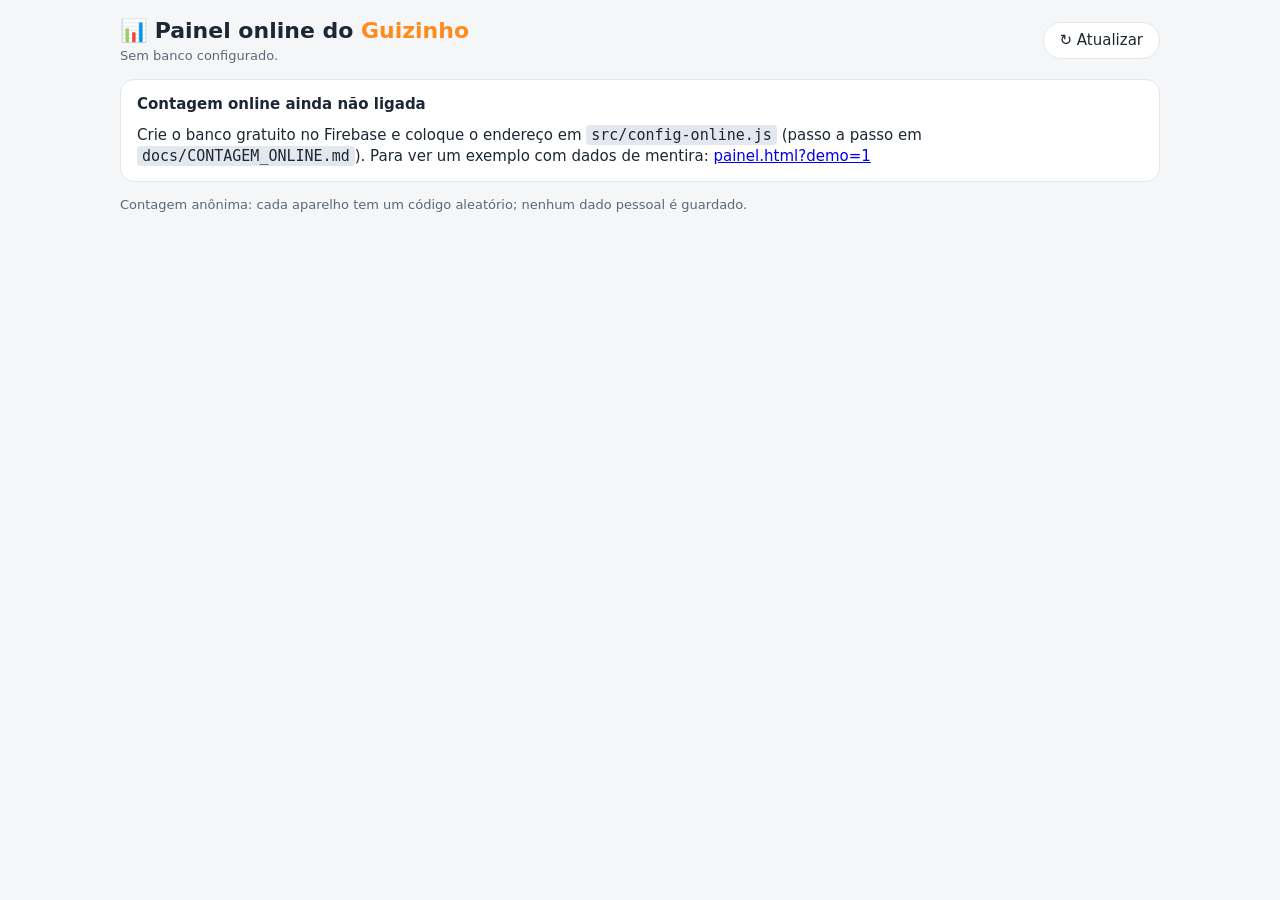
==== painel.html @ 42da2175 "Contagem online anônima de partidas e painel online (painel.html) O jogo registra aparelhos e partid" ====
<!doctype html>
<html lang="pt-BR">
<head>
  <meta charset="utf-8">
  <meta name="viewport" content="width=device-width, initial-scale=1">
  <meta name="robots" content="noindex">
  <title>Painel Guizinho</title>
  <link rel="icon" type="image/png" href="icones/icone-192.png">
  <style>
    :root {
      --fundo: #f4f6f8; --cartao: #ffffff; --texto: #1d2733; --texto2: #5b6875; --linha: #e3e8ee;
      --barra: #2f7ae5; --barra2: #24a36b; --destaque: #ff8a1f; --ok: #1e8a4c; --nao: #c2410c;
    }
    @media (prefers-color-scheme: dark) {
      :root:not([data-theme="light"]) {
        --fundo: #11171e; --cartao: #1a222c; --texto: #e8edf2; --texto2: #9aa8b6; --linha: #2a3542;
        --barra: #5b9cf0; --barra2: #3cc184; --destaque: #ffa04d; --ok: #4ade80; --nao: #fb923c;
      }
    }
    * { box-sizing: border-box; margin: 0; }
    body { background: var(--fundo); color: var(--texto); font: 15px/1.4 "Segoe UI", system-ui, sans-serif; padding: 16px; }
    main { max-width: 1040px; margin: 0 auto; display: grid; gap: 14px; }
    header { display: flex; flex-wrap: wrap; align-items: center; gap: 10px; justify-content: space-between; }
    h1 { font-size: 22px; }
    h1 span { color: var(--destaque); }
    h2 { font-size: 15px; margin-bottom: 10px; }
    .sub { color: var(--texto2); font-size: 13px; }
    button { font: inherit; padding: 7px 16px; border-radius: 18px; border: 1px solid var(--linha); background: var(--cartao); color: var(--texto); cursor: pointer; }
    .cartao { background: var(--cartao); border: 1px solid var(--linha); border-radius: 14px; padding: 14px 16px; min-width: 0; }
    .numeros { display: grid; grid-template-columns: repeat(auto-fill, minmax(min(150px, 45%), 1fr)); gap: 10px; }
    .numeros .cartao b { display: block; font-size: 28px; line-height: 1.1; }
    .numeros .cartao span { color: var(--texto2); font-size: 13px; }
    .numeros .cartao small { display: block; color: var(--texto2); font-size: 12px; margin-top: 2px; }
    .duas { display: grid; grid-template-columns: repeat(auto-fit, minmax(min(300px, 100%), 1fr)); gap: 14px; }
    main > * { min-width: 0; }
    body.sem-dados .dados { display: none; }
    /* Gráfico de colunas por dia */
    .colunas { display: flex; align-items: flex-end; gap: 4px; height: 150px; border-bottom: 1px solid var(--linha); position: relative; }
    .colunas .col { flex: 1; display: flex; flex-direction: column; justify-content: flex-end; align-items: center; height: 100%; position: relative; cursor: default; }
    .colunas .col i { display: block; width: 100%; max-width: 26px; background: var(--cor, var(--barra)); border-radius: 4px 4px 0 0; min-height: 0; }
    .colunas .col:hover i { filter: brightness(1.15); }
    .colunas .col em { font-style: normal; font-size: 11px; color: var(--texto2); margin-bottom: 2px; }
    .eixo { display: flex; gap: 4px; font-size: 10px; color: var(--texto2); margin-top: 4px; }
    .eixo span { flex: 1; text-align: center; overflow: hidden; white-space: nowrap; }
    /* Barras horizontais */
    .linha-barra { display: grid; grid-template-columns: 130px 1fr 44px; gap: 8px; align-items: center; margin: 6px 0; font-size: 14px; }
    .linha-barra .trilho { height: 12px; background: var(--linha); border-radius: 6px; overflow: hidden; }
    .linha-barra .trilho i { display: block; height: 100%; background: var(--barra); border-radius: 0 4px 4px 0; }
    .linha-barra b { text-align: right; }
    table { width: 100%; border-collapse: collapse; font-size: 13px; }
    th, td { text-align: left; padding: 5px 6px; border-bottom: 1px solid var(--linha); white-space: nowrap; }
    th { color: var(--texto2); font-weight: 600; }
    .tabela { overflow-x: auto; }
    .ok { color: var(--ok); font-weight: 600; } .nao { color: var(--nao); font-weight: 600; }
    #dica { position: fixed; pointer-events: none; background: var(--texto); color: var(--fundo); padding: 5px 9px; border-radius: 8px; font-size: 12px; display: none; z-index: 9; white-space: nowrap; }
    #aviso { display: none; }
    #aviso.mostrar { display: block; }
    #aviso code { background: var(--linha); padding: 1px 5px; border-radius: 4px; }
    details summary { cursor: pointer; color: var(--texto2); font-size: 13px; }
    @media (max-width: 520px) { .linha-barra { grid-template-columns: 100px 1fr 36px; } .numeros .cartao b { font-size: 24px; } }
  </style>
</head>
<body>
<main>
  <header>
    <div>
      <h1>📊 Painel online do <span>Guizinho</span></h1>
      <div class="sub" id="atualizado">Carregando…</div>
    </div>
    <button id="btn-atualizar">↻ Atualizar</button>
  </header>

  <div id="aviso" class="cartao">
    <h2>Contagem online ainda não ligada</h2>
    <p>Crie o banco gratuito no Firebase e coloque o endereço em <code>src/config-online.js</code>
      (passo a passo em <code>docs/CONTAGEM_ONLINE.md</code>). Para ver um exemplo com dados de mentira: <a href="?demo=1">painel.html?demo=1</a></p>
  </div>

  <section class="numeros dados" id="numeros"></section>

  <div class="duas dados">
    <section class="cartao">
      <h2>Aparelhos que jogaram por dia <span class="sub">(últimos 14 dias)</span></h2>
      <div class="colunas" id="graf-aparelhos"></div>
      <div class="eixo" id="eixo-aparelhos"></div>
    </section>
    <section class="cartao">
      <h2>Partidas iniciadas por dia <span class="sub">(últimos 14 dias)</span></h2>
      <div class="colunas" id="graf-partidas" style="--cor: var(--barra2)"></div>
      <div class="eixo" id="eixo-partidas"></div>
    </section>
  </div>

  <div class="duas dados">
    <section class="cartao">
      <h2>Heróis escolhidos <span class="sub">(partidas terminadas)</span></h2>
      <div id="herois"></div>
    </section>
    <section class="cartao">
      <h2>Quantas vezes cada aparelho jogou</h2>
      <div id="fidelidade"></div>
    </section>
  </div>

  <section class="cartao dados">
    <h2>Últimas partidas</h2>
    <div class="tabela"><table id="ultimas"></table></div>
  </section>

  <section class="cartao dados">
    <details>
      <summary>Tabela dos últimos 14 dias</summary>
      <div class="tabela"><table id="tabela-dias"></table></div>
    </details>
  </section>
  <p class="sub">Contagem anônima: cada aparelho tem um código aleatório; nenhum dado pessoal é guardado.</p>
</main>
<div id="dica"></div>

<script type="module">
import { URL_BANCO } from './src/config-online.js';

const NOMES = { guizinho: 'Guizinho', tvRambon: 'TV Rambon', experimentoCaixa: 'Experimento Caixa', funBot: 'Mr. Fun BOT' };
const $ = (id) => document.getElementById(id);
const demo = new URLSearchParams(location.search).has('demo');

const diaTexto = (d) => `${d.getFullYear()}-${String(d.getMonth() + 1).padStart(2, '0')}-${String(d.getDate()).padStart(2, '0')}`;
const ultimosDias = (n) => Array.from({ length: n }, (_, i) => { const d = new Date(); d.setDate(d.getDate() - (n - 1 - i)); return diaTexto(d); });
const duracao = (s) => {
  s = Math.round(s || 0);
  const h = Math.floor(s / 3600), m = Math.floor((s % 3600) / 60);
  return h ? `${h}h ${String(m).padStart(2, '0')}min` : `${m}min ${String(s % 60).padStart(2, '0')}s`;
};
const pct = (a, b) => (b ? Math.round((a / b) * 100) : 0);
const quando = (t) => {
  const d = new Date(t);
  return `${String(d.getDate()).padStart(2, '0')}/${String(d.getMonth() + 1).padStart(2, '0')} ${String(d.getHours()).padStart(2, '0')}:${String(d.getMinutes()).padStart(2, '0')}`;
};

// ---------- Dados ----------
async function buscar(caminho) {
  const r = await fetch(`${URL_BANCO.replace(/\/$/, '')}/${caminho}`, { cache: 'no-store' });
  if (!r.ok) throw new Error(`O banco respondeu ${r.status} (${caminho})`);
  return (await r.json()) || {};
}

function dadosDemo() {
  const dias = {}, aparelhos = {}, partidas = {};
  const ids = Array.from({ length: 23 }, (_, i) => `demo-${i}`);
  const herois = Object.keys(NOMES);
  let n = 0;
  ultimosDias(14).forEach((dia, k) => {
    dias[dia] = {};
    for (const id of ids) {
      if (Math.random() > 0.15 + k * 0.03) continue;
      const vezes = 1 + Math.floor(Math.random() * 4);
      dias[dia][id] = vezes;
      const a = aparelhos[id] ||= { partidas: 0, vitorias: 0, derrotas: 0, segundos: 0, tentativas: 0, plataforma: Math.random() < 0.7 ? 'celular' : 'computador', instalado: Math.random() < 0.3, primeiraVez: Date.parse(dia) };
      a.partidas += vezes;
      for (let v = 0; v < vezes; v++) {
        const venceu = Math.random() < 0.45;
        a[venceu ? 'vitorias' : 'derrotas']++;
        const s = 60 + Math.random() * 400;
        a.segundos += s;
        partidas[`p${String(n++).padStart(5, '0')}`] = { aparelho: id, heroi: herois[Math.floor(Math.random() * 4)], resultado: venceu ? 'vitoria' : 'derrota', segundos: s, pontos: Math.floor(Math.random() * 900), data: Date.parse(dia) + v * 3600e3 };
      }
    }
  });
  return { aparelhos, dias, partidas };
}

async function carregar() {
  if (demo) return dadosDemo();
  const [aparelhos, dias, partidas] = await Promise.all([
    buscar('aparelhos.json'), buscar('dias.json'),
    buscar('partidas.json?orderBy=%22$key%22&limitToLast=1000'),
  ]);
  return { aparelhos, dias, partidas };
}

// ---------- Desenho ----------
function colunas(alvo, eixo, dias, valores, rotulo) {
  const maior = Math.max(1, ...valores);
  $(alvo).innerHTML = valores.map((v, i) =>
    `<div class="col" data-dica="${dias[i].split('-').reverse().slice(0, 2).join('/')}: ${v} ${rotulo}">`
    + `${v ? `<em>${v}</em>` : ''}<i style="height:${(v / maior) * 85}%"></i></div>`).join('');
  $(eixo).innerHTML = dias.map((d, i) => `<span>${i % 2 === 0 || dias.length < 8 ? d.slice(8) + '/' + d.slice(5, 7) : ''}</span>`).join('');
}

function barras(alvo, linhas) {
  const maior = Math.max(1, ...linhas.map((l) => l[1]));
  $(alvo).innerHTML = linhas.map(([nome, v, extra = '']) =>
    `<div class="linha-barra" data-dica="${nome}: ${v}${extra}"><span>${nome}</span>`
    + `<div class="trilho"><i style="width:${(v / maior) * 100}%"></i></div><b>${v}</b></div>`).join('');
}

function desenhar({ aparelhos, dias, partidas }) {
  const lista = Object.values(aparelhos);
  const soma = (campo) => lista.reduce((t, a) => t + (Number(a[campo]) || 0), 0);
  const iniciadas = soma('partidas'), vitorias = soma('vitorias'), derrotas = soma('derrotas');
  const hoje = diaTexto(new Date());
  const diasPorAparelho = {};
  for (const porId of Object.values(dias)) for (const id of Object.keys(porId)) diasPorAparelho[id] = (diasPorAparelho[id] || 0) + 1;
  const voltaram = Object.values(diasPorAparelho).filter((n) => n >= 2).length;
  const ativosHoje = Object.keys(dias[hoje] || {}).length;
  const celular = lista.filter((a) => a.plataforma === 'celular').length;
  const instalados = lista.filter((a) => a.instalado).length;

  const numeros = [
    [lista.length, 'Aparelhos que jogaram', `${celular} celular/tablet · ${lista.length - celular} computador`],
    [iniciadas, 'Partidas iniciadas', `média ${(iniciadas / Math.max(1, lista.length)).toFixed(1)} por aparelho`],
    [vitorias, 'Vitórias', `${pct(vitorias, vitorias + derrotas)}% das partidas terminadas`],
    [derrotas, 'Derrotas', `${soma('tentativas')} vezes "Tentar de novo"`],
    [voltaram, 'Voltaram para jogar', `${pct(voltaram, lista.length)}% jogaram em 2 dias ou mais`],
    [ativosHoje, 'Jogaram hoje', `${(Object.values(dias[hoje] || {})).reduce((t, n) => t + n, 0)} partidas hoje`],
    [duracao(soma('segundos')), 'Tempo total jogado', `média ${duracao(soma('segundos') / Math.max(1, vitorias + derrotas))} por partida`],
    [instalados, 'Instalaram o app', `${pct(instalados, lista.length)}% dos aparelhos`],
  ];
  $('numeros').innerHTML = numeros.map(([n, rotulo, extra]) =>
    `<div class="cartao"><b>${n}</b><span>${rotulo}</span><small>${extra}</small></div>`).join('');

  const d14 = ultimosDias(14);
  const ativos = d14.map((d) => Object.keys(dias[d] || {}).length);
  const porDia = d14.map((d) => Object.values(dias[d] || {}).reduce((t, n) => t + n, 0));
  colunas('graf-aparelhos', 'eixo-aparelhos', d14, ativos, 'aparelhos');
  colunas('graf-partidas', 'eixo-partidas', d14, porDia, 'partidas');
  $('tabela-dias').innerHTML = '<tr><th>Dia</th><th>Aparelhos</th><th>Partidas</th></tr>'
    + d14.map((d, i) => `<tr><td>${d.split('-').reverse().join('/')}</td><td>${ativos[i]}</td><td>${porDia[i]}</td></tr>`).reverse().join('');

  const lp = Object.values(partidas).sort((a, b) => b.data - a.data);
  const contHeroi = {};
  for (const p of lp) contHeroi[p.heroi] = (contHeroi[p.heroi] || 0) + 1;
  barras('herois', Object.entries(NOMES).map(([id, nome]) => [nome, contHeroi[id] || 0, ` partidas (${pct(contHeroi[id] || 0, lp.length)}%)`]));

  const faixas = [['1 partida', 0], ['2 a 4', 0], ['5 a 9', 0], ['10 ou mais', 0]];
  for (const a of lista) {
    const n = Number(a.partidas) || 0;
    faixas[n >= 10 ? 3 : n >= 5 ? 2 : n >= 2 ? 1 : 0][1]++;
  }
  barras('fidelidade', faixas.map(([nome, v]) => [nome, v, ' aparelhos']));

  $('ultimas').innerHTML = '<tr><th>Quando</th><th>Aparelho</th><th>Herói</th><th>Resultado</th><th>Tempo</th><th>Pontos</th></tr>'
    + (lp.slice(0, 20).map((p) => `<tr><td>${quando(p.data)}</td><td>${String(p.aparelho).slice(0, 6)}</td>`
      + `<td>${NOMES[p.heroi] || p.heroi}</td><td class="${p.resultado === 'vitoria' ? 'ok' : 'nao'}">${p.resultado === 'vitoria' ? '✔ Vitória' : '✖ Derrota'}</td>`
      + `<td>${duracao(p.segundos)}</td><td>${p.pontos ?? ''}</td></tr>`).join('')
      || '<tr><td colspan="6">Nenhuma partida terminada ainda.</td></tr>');
}

async function atualizar() {
  if (!URL_BANCO && !demo) {
    $('aviso').classList.add('mostrar');
    document.body.classList.add('sem-dados');
    $('atualizado').textContent = 'Sem banco configurado.';
    return;
  }
  $('atualizado').textContent = 'Carregando…';
  try {
    desenhar(await carregar());
    $('atualizado').textContent = `${demo ? 'DADOS DE EXEMPLO · ' : ''}Atualizado às ${new Date().toLocaleTimeString('pt-BR')}`;
  } catch (erro) {
    $('atualizado').textContent = `Não consegui ler o banco: ${erro.message}`;
  }
}

// Dica ao passar o mouse/dedo
document.addEventListener('pointermove', (e) => {
  const alvo = e.target.closest('[data-dica]');
  const dica = $('dica');
  if (!alvo) { dica.style.display = 'none'; return; }
  dica.textContent = alvo.dataset.dica;
  dica.style.display = 'block';
  dica.style.left = `${Math.min(e.clientX + 12, innerWidth - dica.offsetWidth - 8)}px`;
  dica.style.top = `${e.clientY - 34}px`;
});
$('btn-atualizar').addEventListener('click', atualizar);
atualizar();
setInterval(atualizar, 60000);
</script>
</body>
</html>
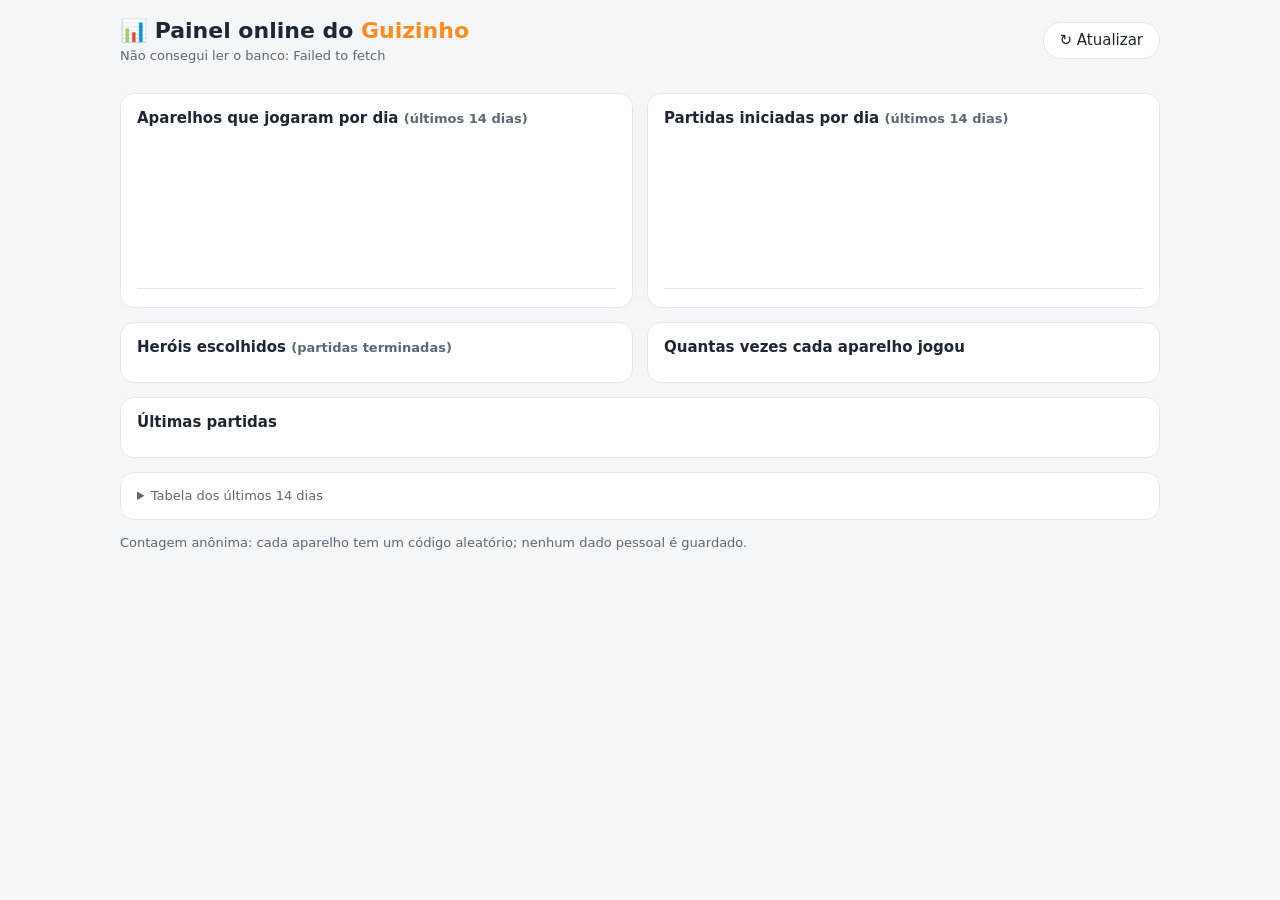
==== commit 57c8070c: "Segunda fase: Floresta à Noite com o chefão Monstro de Cristal Fase noturna (lanterna, lua, vagalume" ====
--- a/painel.html
+++ b/painel.html
@@ -120,6 +120,7 @@
 <script type="module">
 import { URL_BANCO } from './src/config-online.js';
 
+const FASES_NOMES = { floresta: '1. Floresta dos Amigos', noite: '2. Floresta à Noite' };
 const NOMES = { guizinho: 'Guizinho', tvRambon: 'TV Rambon', experimentoCaixa: 'Experimento Caixa', funBot: 'Mr. Fun BOT' };
 const $ = (id) => document.getElementById(id);
 const demo = new URLSearchParams(location.search).has('demo');
@@ -239,11 +240,11 @@
   }
   barras('fidelidade', faixas.map(([nome, v]) => [nome, v, ' aparelhos']));
 
-  $('ultimas').innerHTML = '<tr><th>Quando</th><th>Aparelho</th><th>Herói</th><th>Resultado</th><th>Tempo</th><th>Pontos</th></tr>'
+  $('ultimas').innerHTML = '<tr><th>Quando</th><th>Aparelho</th><th>Fase</th><th>Herói</th><th>Resultado</th><th>Tempo</th><th>Pontos</th></tr>'
     + (lp.slice(0, 20).map((p) => `<tr><td>${quando(p.data)}</td><td>${String(p.aparelho).slice(0, 6)}</td>`
-      + `<td>${NOMES[p.heroi] || p.heroi}</td><td class="${p.resultado === 'vitoria' ? 'ok' : 'nao'}">${p.resultado === 'vitoria' ? '✔ Vitória' : '✖ Derrota'}</td>`
+      + `<td>${FASES_NOMES[p.fase || 'floresta'] || p.fase}</td><td>${NOMES[p.heroi] || p.heroi}</td><td class="${p.resultado === 'vitoria' ? 'ok' : 'nao'}">${p.resultado === 'vitoria' ? '✔ Vitória' : '✖ Derrota'}</td>`
       + `<td>${duracao(p.segundos)}</td><td>${p.pontos ?? ''}</td></tr>`).join('')
-      || '<tr><td colspan="6">Nenhuma partida terminada ainda.</td></tr>');
+      || '<tr><td colspan="7">Nenhuma partida terminada ainda.</td></tr>');
 }
 
 async function atualizar() {
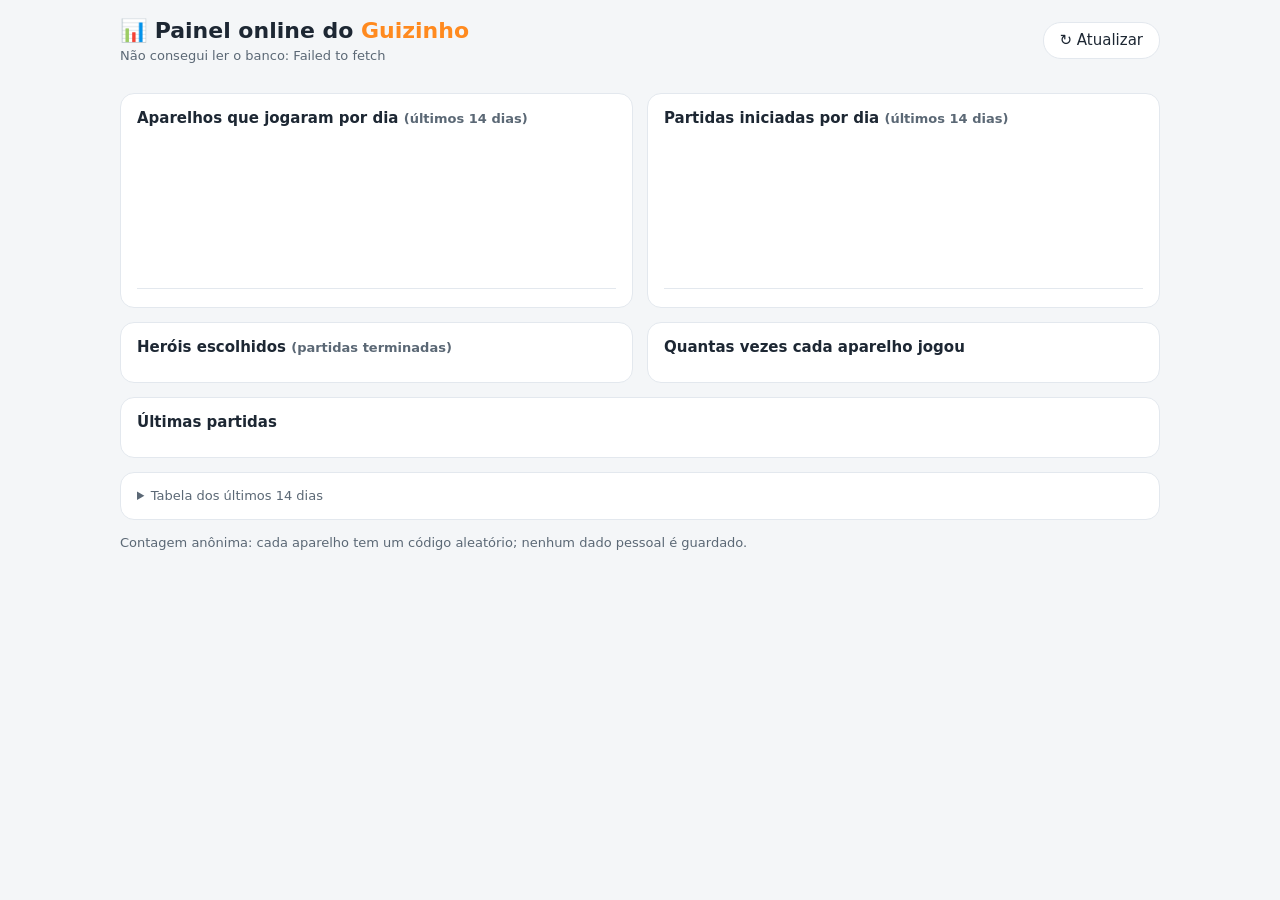
==== commit 18866ff1: "Nova heroína Nina (braço robótico, punho-foguete, superímã) e tela de seleção refeita com retratos e" ====
--- a/painel.html
+++ b/painel.html
@@ -120,8 +120,8 @@
 <script type="module">
 import { URL_BANCO } from './src/config-online.js';
 
-const FASES_NOMES = { floresta: '1. Floresta dos Amigos', noite: '2. Floresta à Noite' };
-const NOMES = { guizinho: 'Guizinho', tvRambon: 'TV Rambon', experimentoCaixa: 'Experimento Caixa', funBot: 'Mr. Fun BOT' };
+const FASES_NOMES = { floresta: '1. Floresta dos Amigos', noite: '2. Floresta à Noite', mar: '3. Mar do Pesadelo', laboratorio: '4. Laboratório Perdido', pesadelo: '5. Floresta do Pesadelo', castelo: '6. Castelo do Pesadelo' };
+const NOMES = { guizinho: 'Guizinho', tvRambon: 'TV Rambon', experimentoCaixa: 'Experimento Caixa', funBot: 'Mr. Fun BOT', irmao: 'Irmão do Guizinho', nina: 'Nina' };
 const $ = (id) => document.getElementById(id);
 const demo = new URLSearchParams(location.search).has('demo');
 
